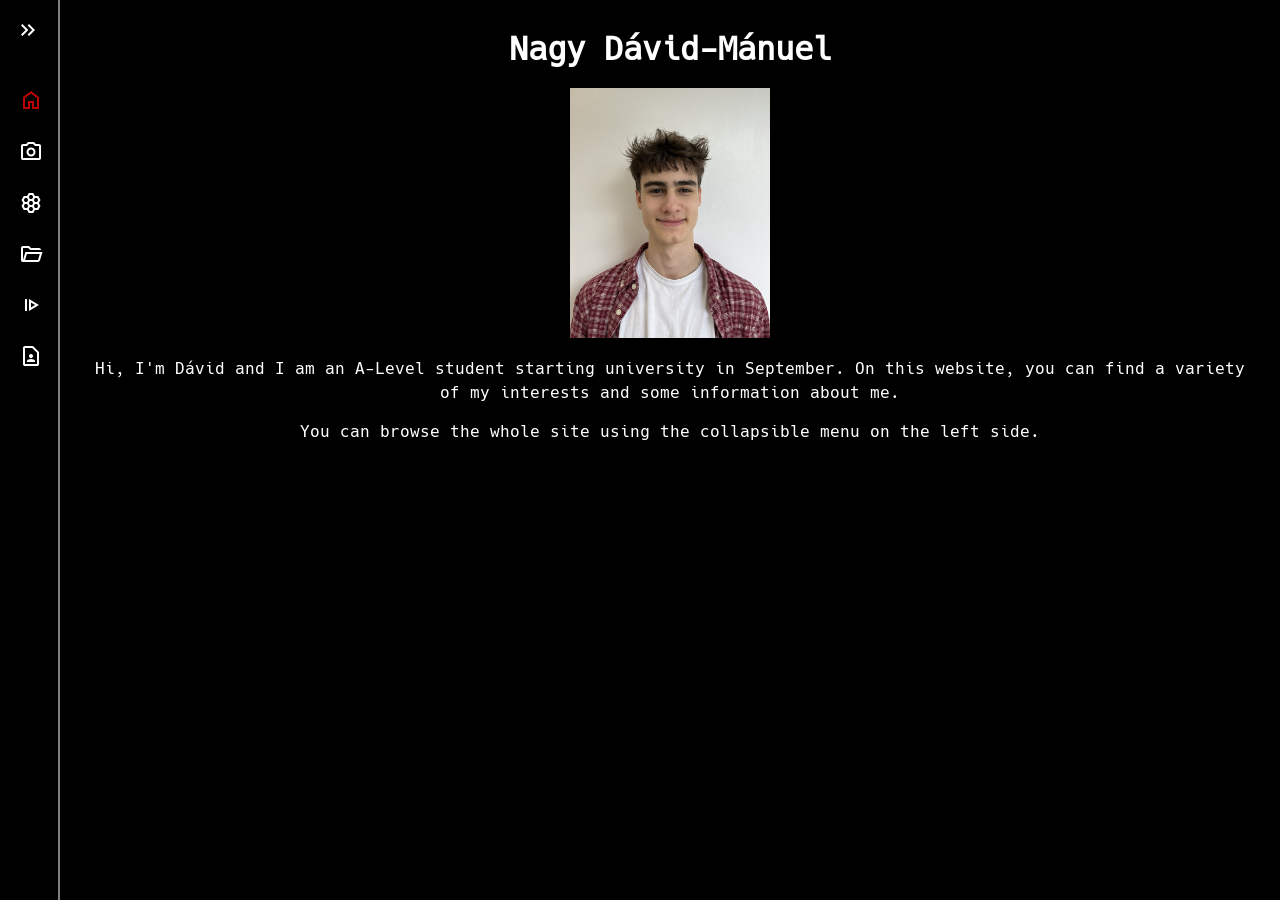
==== index.html @ 827f874d "adding all the files (with the code hehehe)" ====
<!DOCTYPE html>
<html lang="en">

<head>
    <meta charset="UTF-8">
    <meta name="viewport" content="width=device-width, initial-scale=1.0">
    <title>Home</title>
    <link rel="stylesheet" href="style.css">
</head>

<body>
    <nav id="sidebar" class="close">
        <ul>
            <li>
                <span class="logo">NDM</span>
                <button onclick=toggleSidebar() id="toggle-btn" class="rotate">
                    <svg xmlns="http://www.w3.org/2000/svg" height="24px" viewBox="0 -960 960 960" width="24px"
                        fill="#e3e3e3">
                        <path
                            d="M440-240 200-480l240-240 56 56-183 184 183 184-56 56Zm264 0L464-480l240-240 56 56-183 184 183 184-56 56Z" />
                    </svg>
                </button>
            </li>

            <li class="active">
                <a href="index.html">
                    <svg xmlns="http://www.w3.org/2000/svg" height="24px" viewBox="0 -960 960 960" width="24px"
                        fill="#e3e3e3">
                        <path
                            d="M240-200h120v-240h240v240h120v-360L480-740 240-560v360Zm-80 80v-480l320-240 320 240v480H520v-240h-80v240H160Zm320-350Z" />
                    </svg>
                    <span>Home</span>
                </a>
            </li>
            <li>
                <a href="photography.html">
                    <svg xmlns="http://www.w3.org/2000/svg" height="24px" viewBox="0 -960 960 960" width="24px"
                        fill="#e3e3e3">
                        <path
                            d="M480-260q75 0 127.5-52.5T660-440q0-75-52.5-127.5T480-620q-75 0-127.5 52.5T300-440q0 75 52.5 127.5T480-260Zm0-80q-42 0-71-29t-29-71q0-42 29-71t71-29q42 0 71 29t29 71q0 42-29 71t-71 29ZM160-120q-33 0-56.5-23.5T80-200v-480q0-33 23.5-56.5T160-760h126l74-80h240l74 80h126q33 0 56.5 23.5T880-680v480q0 33-23.5 56.5T800-120H160Zm0-80h640v-480H638l-73-80H395l-73 80H160v480Zm320-240Z" />
                    </svg>
                    <span>Photography</span>
                </a>
            </li>
            <li>
                <a href="thehive.html">
                    <svg xmlns="http://www.w3.org/2000/svg" height="24px" viewBox="0 -960 960 960" width="24px" fill="#000000"><path d="m390-80-68-120H190l-90-160 68-120-68-120 90-160h132l68-120h180l68 120h132l90 160-68 120 68 120-90 160H638L570-80H390Zm248-440h86l44-80-44-80h-86l-45 80 45 80ZM438-400h84l45-80-45-80h-84l-45 80 45 80Zm0-240h84l46-81-45-79h-86l-45 79 46 81ZM237-520h85l45-80-45-80h-85l-45 80 45 80Zm0 240h85l45-80-45-80h-86l-44 80 45 80Zm200 120h86l45-79-46-81h-84l-46 81 45 79Zm201-120h85l45-80-45-80h-85l-45 80 45 80Z"/></svg>
                    <span>theHive.iso</span>
                </a>
            </li>
            <!-- <li>

                <button class="dropdown-btn" onclick=toggleSubMenu(this)>
                    <svg xmlns="http://www.w3.org/2000/svg" height="24px" viewBox="0 -960 960 960" width="24px"
                        fill="#e3e3e3">
                        <path
                            d="M480-260q75 0 127.5-52.5T660-440q0-75-52.5-127.5T480-620q-75 0-127.5 52.5T300-440q0 75 52.5 127.5T480-260Zm0-80q-42 0-71-29t-29-71q0-42 29-71t71-29q42 0 71 29t29 71q0 42-29 71t-71 29ZM160-120q-33 0-56.5-23.5T80-200v-480q0-33 23.5-56.5T160-760h126l74-80h240l74 80h126q33 0 56.5 23.5T880-680v480q0 33-23.5 56.5T800-120H160Zm0-80h640v-480H638l-73-80H395l-73 80H160v480Zm320-240Z" />
                    </svg>
                    <span>Photography</span>
                    <svg xmlns="http://www.w3.org/2000/svg" height="24px" viewBox="0 -960 960 960" width="24px"
                        fill="#e3e3e3">
                        <path d="M480-344 240-584l56-56 184 184 184-184 56 56-240 240Z" />
                    </svg>
                </button>
                <ul class="sub-menu">
                    <div>
                        <li>
                            <a href="photography.html">Personal photography</a>
                        </li>
                        <li>
                            <a href="upcoming.html">Upcoming</a>
                        </li>
                    </div>
                </ul>
            </li> -->
            <li>
                <a href="projects.html">
                    <svg xmlns="http://www.w3.org/2000/svg" height="24px" viewBox="0 -960 960 960" width="24px"
                        fill="#e3e3e3">
                        <path
                            d="M160-160q-33 0-56.5-23.5T80-240v-480q0-33 23.5-56.5T160-800h240l80 80h320q33 0 56.5 23.5T880-640H447l-80-80H160v480l96-320h684L837-217q-8 26-29.5 41.5T760-160H160Zm84-80h516l72-240H316l-72 240Zm0 0 72-240-72 240Zm-84-400v-80 80Z" />
                    </svg>
                    <span>Projects</span>
                </a>
            </li>
            <li>
                <a href="cv.html">
                    <svg xmlns="http://www.w3.org/2000/svg" height="24px" viewBox="0 -960 960 960" width="24px"
                        fill="#e3e3e3">
                        <path
                            d="M240-240v-480h80v480h-80Zm160 0 400-240-400-240v480Zm80-141v-198l165 99-165 99Zm0-99Z" />
                    </svg>
                    <span>CV</span>
                </a>
            </li>
            <li>
                <a href="contact.html">
                    <svg xmlns="http://www.w3.org/2000/svg" height="24px" viewBox="0 -960 960 960" width="24px"
                        fill="#e3e3e3">
                        <path
                            d="M480-400q33 0 56.5-23.5T560-480q0-33-23.5-56.5T480-560q-33 0-56.5 23.5T400-480q0 33 23.5 56.5T480-400ZM320-240h320v-23q0-24-13-44t-36-30q-26-11-53.5-17t-57.5-6q-30 0-57.5 6T369-337q-23 10-36 30t-13 44v23ZM720-80H240q-33 0-56.5-23.5T160-160v-640q0-33 23.5-56.5T240-880h320l240 240v480q0 33-23.5 56.5T720-80Zm0-80v-446L526-800H240v640h480Zm-480 0v-640 640Z" />
                    </svg>
                    <span>Contact</span>
                </a>
            </li>
        </ul>
    </nav>
    <main id="homeMain">
        <h1>Nagy Dávid-Mánuel</h1>

        <img id="headshot" src="photos/headshot.JPEG" alt="A photo of me">

        <p>Hi, I'm Dávid and I am an A-Level student starting university in September. On this website, you can find a variety of my interests and some information about me.</p>
        <p>You can browse the whole site using the collapsible menu on the left side.</p>

    </main>
</body>
<script type="text/javascript" src="script.js" defer>

</script>

</html>
---- style.css ----
@import url("https://www.nerdfonts.com/assets/css/webfont.css");

:root{
    --bg-color: black;
    --line-color: grey;
    --text-color: white;
    --secondary-text-color: rgb(78, 76, 76);

    /* --accent-color: rgb(89, 18, 205);
    --hover-color: rgb(172, 141, 221); */

    --accent-color: rgb(187, 3, 3);
    --hover-color: rgb(81, 80, 80);

}

* {
    margin: 0;
    padding: 0;
}

html {
    font-family: Hack;
    line-height: 1.5rem;
}

body {
    min-height: 100vh;
    min-height: 100dvh;
    background-color: var(--bg-color);
    color: var(--text-color);
    display: grid;
    grid-template-columns:auto 1fr;
}

main {
    padding: min(30px, 7%)
}

main p{
    margin-top: 5px;
    margin-bottom: 15px;
}

#sidebar {
    box-sizing: border-box;
    height: 100vh;
    width: 250px;
    padding: 5px 1em;
    background-color: var(--bg-color);
    border-right: 2px solid var(--line-color);
    position: sticky;
    top: 0;
    align-self: start;
    transition: 300ms ease-in-out;
    overflow: hidden;
    /* text-wrap: nowrap; */
}

#sidebar.close{
    padding: 5px;
    width: 60px;
}

#sidebar ul {
    list-style: none;
}

#sidebar > ul > li:first-child {
    display: flex;
    justify-content: flex-end;
    margin-bottom: 16px;
    .logo {
        font-weight: 600;
    }
}

#sidebar ul li.active a{
    color: var(--accent-color);
    svg {
        fill: var(--accent-color);
    }
}



#photoGrid {
    display: grid;
    grid-template-columns: 1fr 1fr 1fr;
    gap: 12px;
}

#sidebar a, #sidebar .dropdown-btn, #sidebar .logo {
    /* border-radius: .5em; */
    padding: 0.85em;
    text-decoration: none;
    color: var(--text-color);
    display: flex;
    align-items: center;
    gap: 1em;
}

.dropdown-btn {
    width: 100%;
    text-align: left;
    background: none;
    border: none;
    font: inherit;
    cursor: pointer;
}

#sidebar svg{
    flex-shrink: 0;
    fill: var(--text-color);
}

#sidebar a span, #sidebar .dropdown-btn span {
    flex-grow: 1;
}


#sidebar a:hover, #sidebar .dropdown-btn:hover{
    background-color: var(--hover-color);
}

#sidebar .sub-menu {
    display: grid;
    grid-template-rows: 0fr;
    transition: 300ms ease-in-out;

    > div{
        overflow: hidden;
    }
}

#sidebar .sub-menu.show {
    grid-template-rows: 1fr;
}

.dropdown-btn svg{
    transition: 200ms ease;
}

.rotate svg:last-child{
    rotate: 180deg;
}

#sidebar .sub-menu a{
    padding-left: 2em;
}

#toggle-btn {
    margin-left: auto;
    padding: 1em;
    border: none;
    /* border-radius: .5em; */
    background: none;
    cursor: pointer;

    svg{
        transition: rotate 150ms ease;
    }
}

#toggle-btn:hover{
    background-color: var(--hover-color);
}



@font-face {
    font-family: Hack;
    src: url("./Hack/HackNerdFont-Regular.ttf");
}

@font-face {
    font-family: Agave;
    src: url("./Agave/AgaveNerdFont-Regular.ttf");
}

.gridImage {
    max-width: 100%;
    margin: 4.5px 0;
}

/*
@media(max-width:500px) {
    body{
        grid-template-columns: 1fr;
    }
    main{
        padding: 2em 1em 60px 1em;
    }
    #sidebar {
        height: 60px;
        width: 100%;
        border-right: none;
        border-top: 1px solid var(--line-color);
        padding: 0;
        position: fixed;
        top: unset;
        bottom: 0;

        > ul{
            padding: 0;
            display: grid;
            grid-auto-columns: 60px;
            grid-auto-flow: column;
            align-items: center;
            overflow-x: scroll;
        }

        ul li{
            height: 100%
        }

        ul a, ul .dropdown-btn{
            width: 60px;
            height: 60px;
            padding: 0;
            border-radius: 0;
            justify-content: center;
        }

        ul li span, ul li:first-child, .dropdown-btn svg:last-child{
            display: none;
        }

        ul li .sub-menu.show{
            position: fixed;
            bottom: 60px;
            left: 0;
            box-sizing: border-box;
            height: 60px;
            width: 100%;
            background-color: var(--hover-color);
            border-top: 1px solid var(--line-color);
            display: flex;
            justify-content: center;

            > div{
                overflow-x: auto;
            }

            li{
                display: inline-flex;
            }

            a{
                box-sizing: border-box;
                padding: 1em;
                width: auto;
                justify-content: center;
            }
        }
    }
}

*/

#headshot{
    max-width:200px;
    margin-top: 20px;
    margin-bottom: 7px;
}

#homeMain{
    text-align: center;
}

.container{
    margin:25px 0;
    padding:10px;
    border: 2px solid var(--line-color);

    > ul{
        padding-left:20px;
    }

}

#references{
    padding-bottom: 5px;
}

h1 {
    line-height:1.2em;
}

/* 
First gallery attempt

.gallery{
    display: grid;
    grid-template-columns: repeat(auto-fit, minmax(12.5rem,1fr));
    grid-auto-rows: 12.5rem;
    gap:0.75rem;
}

.gallery img{
    inline-size: 100%;
    block-size: 100%;
    object-fit: cover;
    grid-area: 1 / 1 / -1 / -1;
} */


.gallery{
    margin-top: 2 rem;
}

.gallery > div{
    columns:4;
    gap:1rem;
    padding-top: 1.25rem;
}

.gallery img{
    display: block;
    width: 100%;
    margin-bottom: 1.25rem;
}

@media(max-width: 56rem){
    .gallery > div{
        columns: 3;
    }
}

@media(max-width: 48rem){
    .gallery > div{
        columns: 2;
    }
}

@media(max-width: 40rem){
    .gallery > div{
        columns: 1;
    }
}
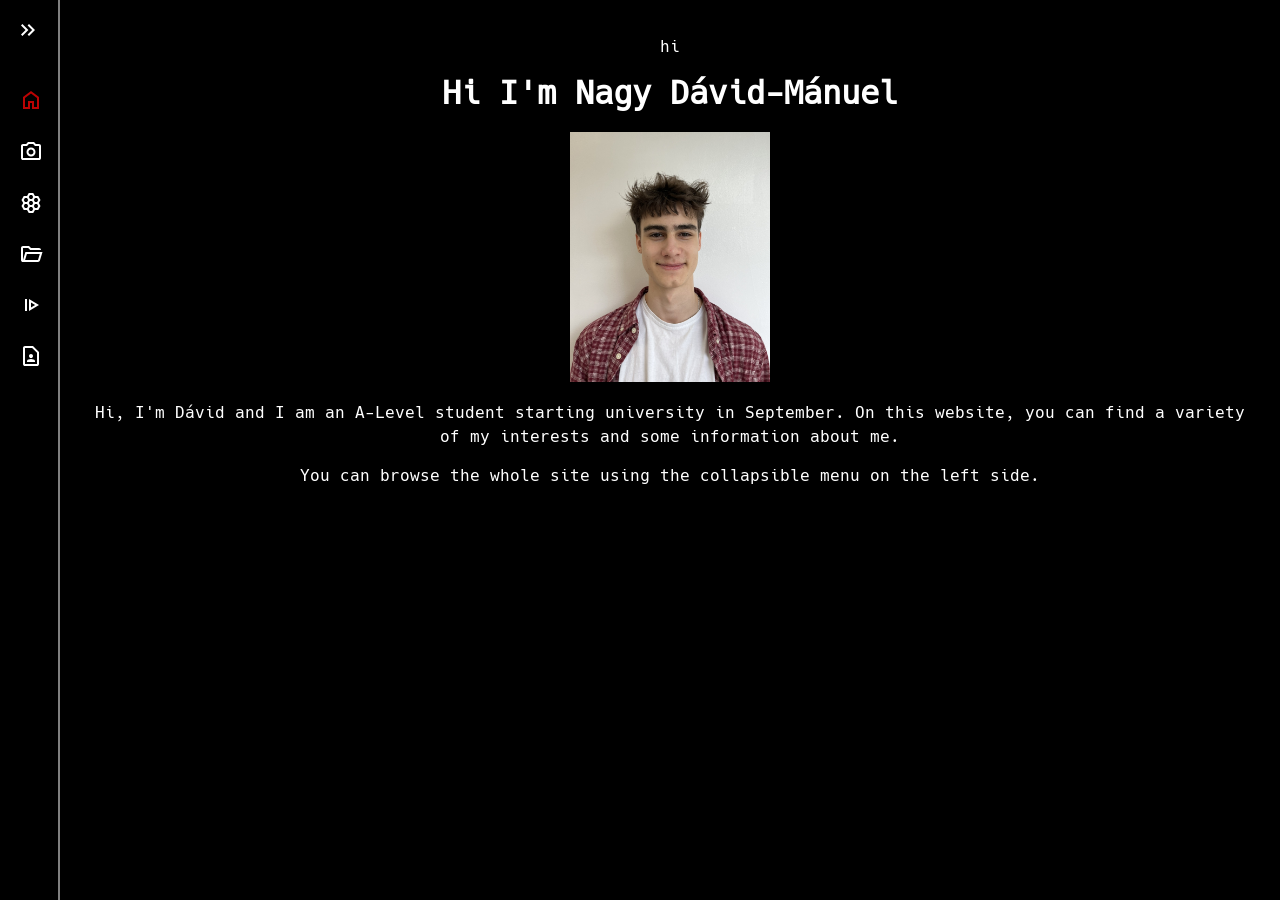
==== commit 619d7cd1: "testing commits" ====
--- a/index.html
+++ b/index.html
@@ -106,7 +106,8 @@
         </ul>
     </nav>
     <main id="homeMain">
-        <h1>Nagy Dávid-Mánuel</h1>
+        <p>hi</p>
+        <h1>Hi I'm Nagy Dávid-Mánuel</h1>
 
         <img id="headshot" src="photos/headshot.JPEG" alt="A photo of me">
 
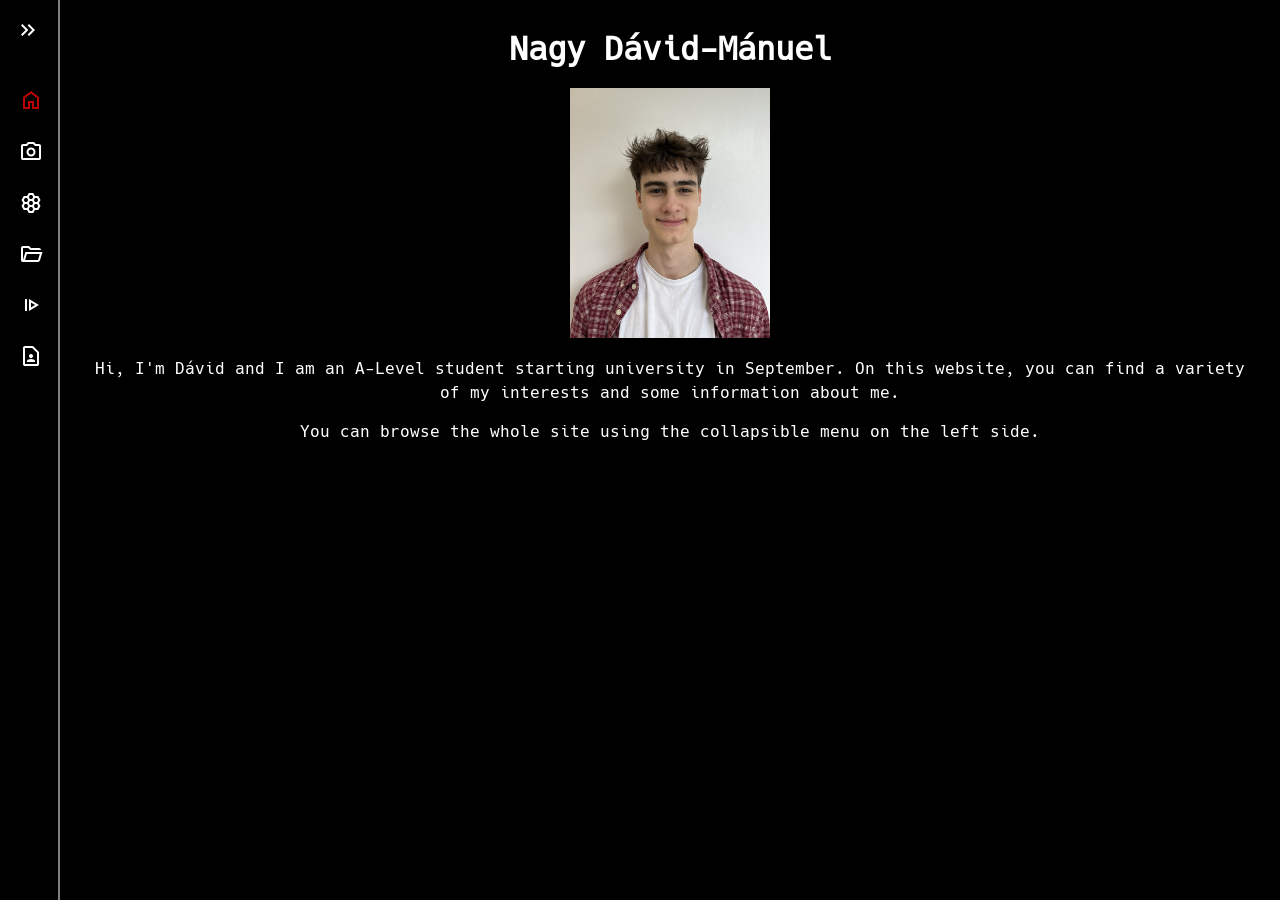
==== commit ee91e214: "fixing testing" ====
--- a/index.html
+++ b/index.html
@@ -106,8 +106,8 @@
         </ul>
     </nav>
     <main id="homeMain">
-        <p>hi</p>
-        <h1>Hi I'm Nagy Dávid-Mánuel</h1>
+        
+        <h1>Nagy Dávid-Mánuel</h1>
 
         <img id="headshot" src="photos/headshot.JPEG" alt="A photo of me">
 
